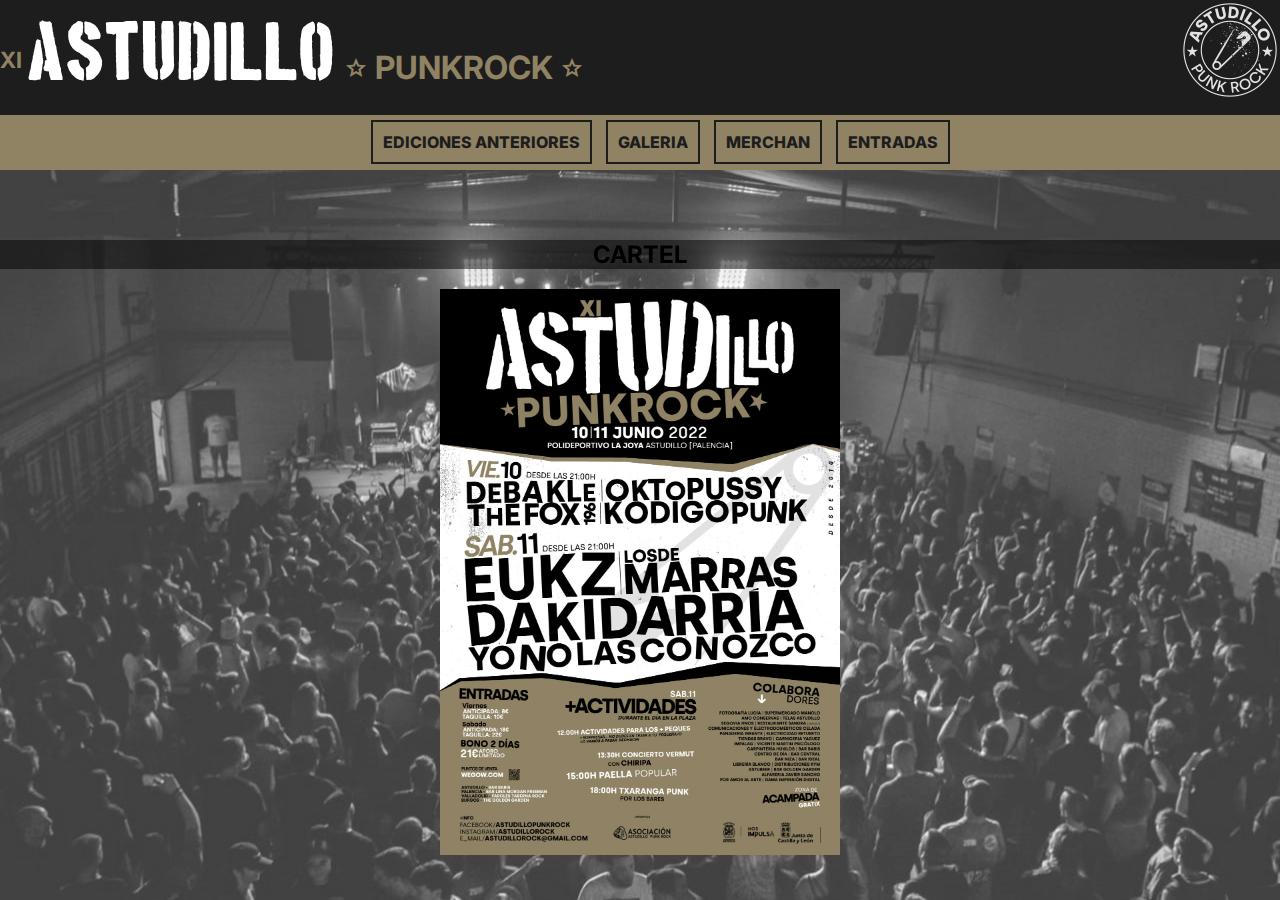
==== index.html @ e781c3c6 "first commit" ====
<!DOCTYPE html>
<html lang="es">
<head>
    <meta charset="UTF-8">
    <meta http-equiv="X-UA-Compatible" content="IE=edge">
    <meta name="viewport" content="width=device-width, initial-scale=1.0">
    <link rel="stylesheet" href="https://fonts.googleapis.com/css2?family=Material+Symbols+Outlined:opsz,wght,FILL,GRAD@48,400,0,0" />
    <link rel="stylesheet" href="style.css">
    <title>Astudillo Punk Rock</title>
</head>
<body>
    <header>
        <h1><sup><small>XI</small></sup> 
            <strong>ASTUDILLO</strong> 
            <span class="material-symbols-outlined">
            star
            </span>
            PUNKROCK
            <span class="material-symbols-outlined">
            star
            </span>
        </h1>
        <img src="sello_blanco.png" alt="Astudillo Punk Rock" id="logoPunkRock">
        <nav>
            <ul>
                <li>EDICIONES ANTERIORES</li>
                <li>GALERIA</li>
                <li>MERCHAN</li>
                <li>ENTRADAS</li>
            </ul>
        </nav>
    </header>
    <div id="fondo"></div>
    <main>
        <section id="cartel">
            <h2>CARTEL</h2>
            <img src="poster_definitivo.jpg" alt="Cartel">
        </section>
        <section id="video1">
            <h2>VIDEO 1</h2>
            <iframe width="1200" height="630" src="https://www.youtube.com/embed/quh9uuJdJRc" title="YouTube video player" frameborder="0" allow="accelerometer; autoplay; clipboard-write; encrypted-media; gyroscope; picture-in-picture" allowfullscreen></iframe>
        </section>
    </main>
    
</body>
</html>
---- style.css ----
@import url('https://fonts.googleapis.com/css2?family=Inter:wght@200;300;400;500;600;800&display=swap');
@font-face {
    font-family: 'boston_trafficregular';
    src: url('boston_traffic-webfont.eot');
    src: url('boston_traffic-webfont.eot?#iefix') format('embedded-opentype'),
         url('boston_traffic-webfont.woff2') format('woff2'),
         url('boston_traffic-webfont.woff') format('woff'),
         url('boston_traffic-webfont.ttf') format('truetype'),
         url('boston_traffic-webfont.svg#boston_trafficregular') format('svg');
    font-weight: normal;
    font-style: normal;
}

body{
    font-family: 'Inter', sans-serif;
}

header{
    background-color: #1D1D1D;
    color: #908364;
    position: fixed;
    top: 0;
    left: 0;
    width: 100%;
    height: 115px;
}
h1>strong{
    color: white;
    font-family: 'boston_trafficregular',sans-serif;
    font-size: 2em;
}
.material-symbols-outlined{
    color: #908364;
}
nav{
    position: fixed;
    top: 115px;
    left: 0;
    width: 100%;
    height: 55px;
    background-color: #908364;
    color: #1D1D1D;
    text-align: center;

}
nav>ul{
    margin: auto;
}
nav>ul>li{
    display: inline-block;
    list-style: none;
    border: solid 2px #1D1D1D;
    padding: 10px;
    margin: 5px;
    font-weight: 800;
}
#logoPunkRock{
    position: fixed;
    top: 0;
    right: 0;
}
#fondo{
    position: fixed;
    top: 170px;
    left: 0;
    width: 100%;
    height: 100%;
    background-image: url("fondo_bn.jpg");
    background-position: center;
    background-repeat: no-repeat;
    background-size: cover;
}
main{
    position: fixed;
    top: 170px;
    left: 0;
    width: 100%;
    height: 100%;
    text-align: center;
    overflow: scroll;
    background-color: rgba(255, 255, 255, 25%);
}
h2{
    background-color: rgba(0, 0, 0, 50%);
}
#cartel{
    position: absolute;
    top: 50px;
    left: 0;
    width: 100%;
}
#cartel>img{
    position: relative;
    width: 400px;
}
#video1{
    position: absolute;
    top: 100%;
    left: 0;
    width: 100%;
    height: 100%;
    text-align: center;
}
#video1>iframe{
    position: absolute;
    top: 30px;
    left: calc(50% - 600px);
}
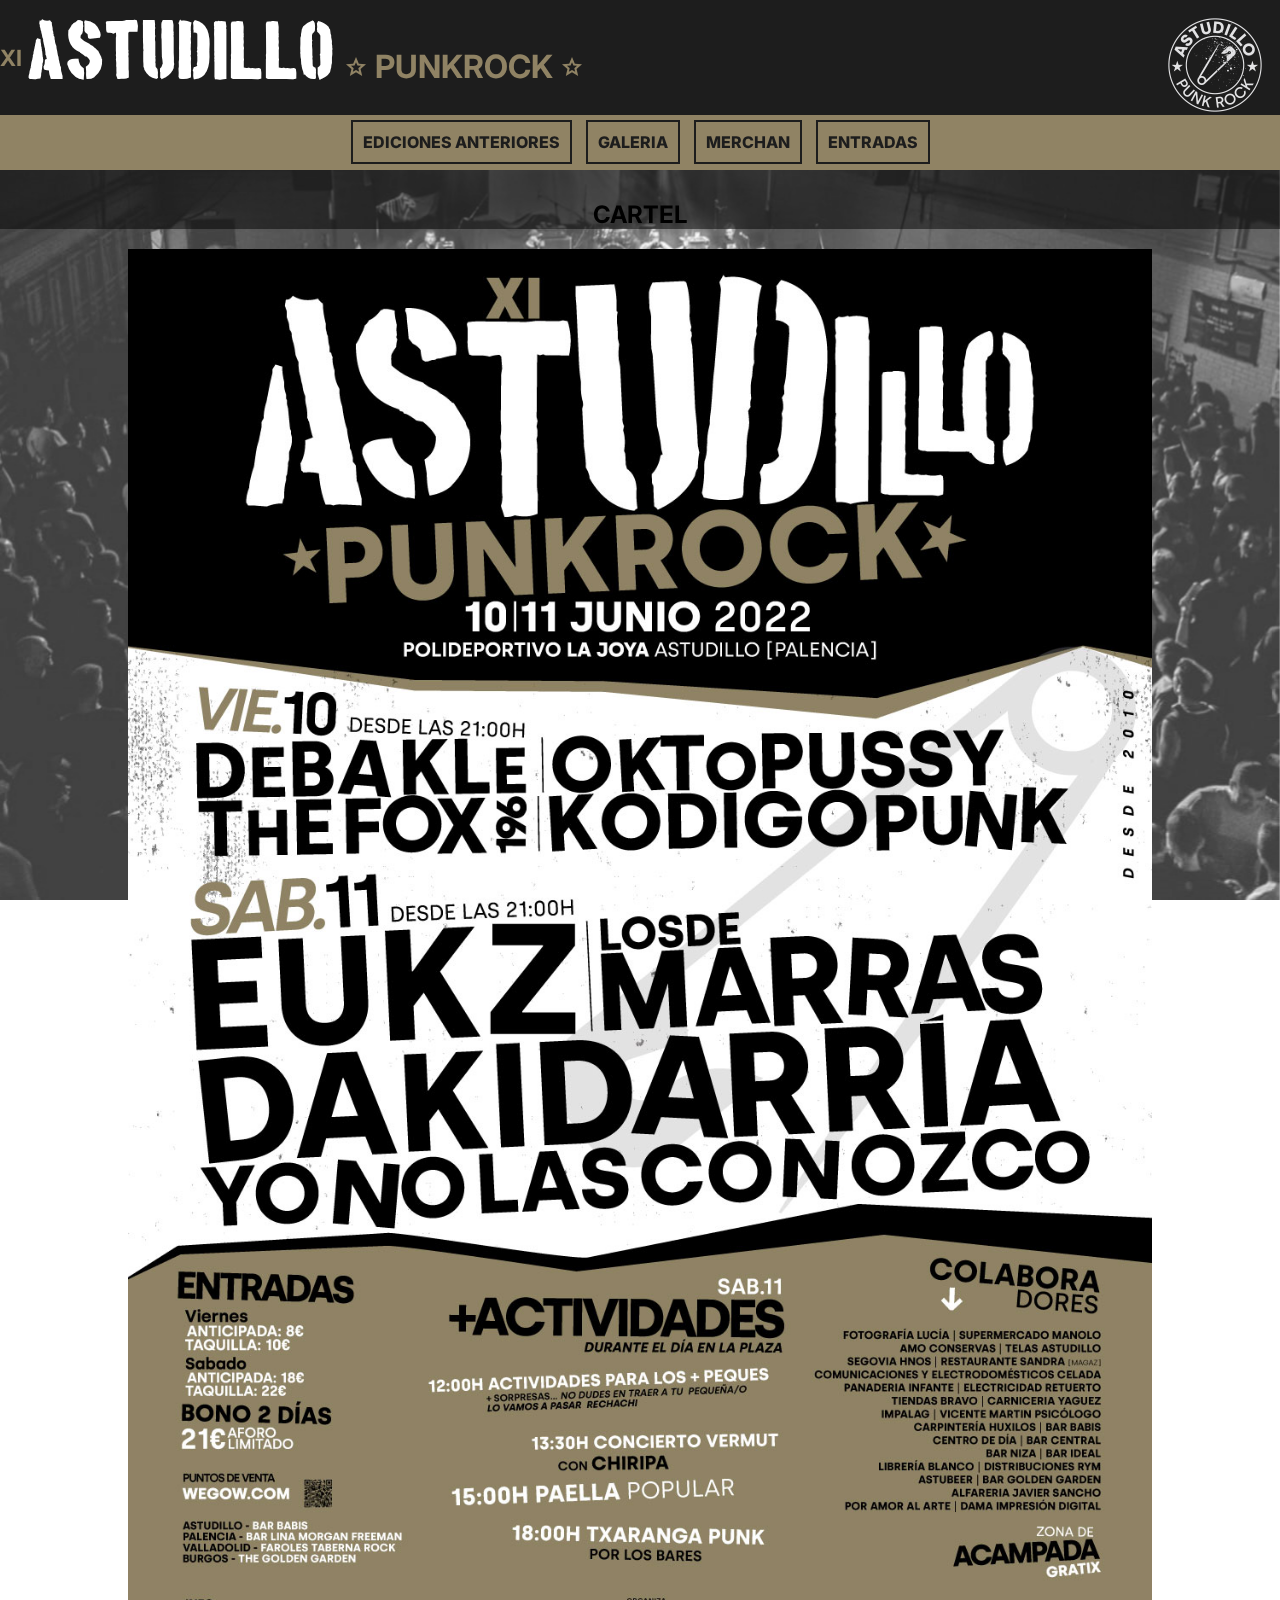
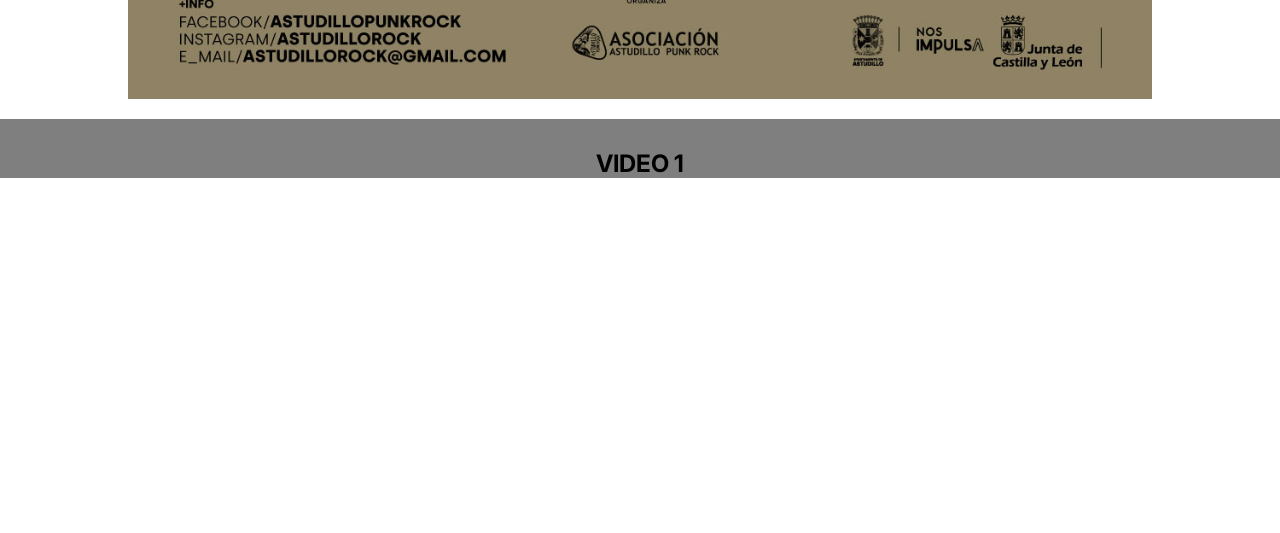
==== commit e3aa3163: "Maquetado v1.1" ====
--- a/index.html
+++ b/index.html
@@ -38,7 +38,7 @@
         </section>
         <section id="video1">
             <h2>VIDEO 1</h2>
-            <iframe width="1200" height="630" src="https://www.youtube.com/embed/quh9uuJdJRc" title="YouTube video player" frameborder="0" allow="accelerometer; autoplay; clipboard-write; encrypted-media; gyroscope; picture-in-picture" allowfullscreen></iframe>
+            <iframe width="560" height="315" src="https://www.youtube.com/embed/quh9uuJdJRc" title="YouTube video player" frameborder="0" allow="accelerometer; autoplay; clipboard-write; encrypted-media; gyroscope; picture-in-picture" allowfullscreen></iframe>
         </section>
     </main>
     
--- a/style.css
+++ b/style.css
@@ -10,7 +10,10 @@
     font-weight: normal;
     font-style: normal;
 }
-
+*{
+    margin: 0;
+    padding: 0;
+}
 body{
     font-family: 'Inter', sans-serif;
 }
@@ -18,11 +21,11 @@
 header{
     background-color: #1D1D1D;
     color: #908364;
-    position: fixed;
-    top: 0;
-    left: 0;
     width: 100%;
-    height: 115px;
+}
+h1{
+    padding-top: 20px;
+    height: 95px;
 }
 h1>strong{
     color: white;
@@ -33,9 +36,6 @@
     color: #908364;
 }
 nav{
-    position: fixed;
-    top: 115px;
-    left: 0;
     width: 100%;
     height: 55px;
     background-color: #908364;
@@ -55,13 +55,13 @@
     font-weight: 800;
 }
 #logoPunkRock{
-    position: fixed;
-    top: 0;
-    right: 0;
+    position: absolute;
+    top: 15px;
+    right: 15px;
 }
 #fondo{
     position: fixed;
-    top: 170px;
+    top: 0px;
     left: 0;
     width: 100%;
     height: 100%;
@@ -69,40 +69,51 @@
     background-position: center;
     background-repeat: no-repeat;
     background-size: cover;
+    z-index: -100;
 }
 main{
-    position: fixed;
-    top: 170px;
-    left: 0;
     width: 100%;
-    height: 100%;
     text-align: center;
-    overflow: scroll;
     background-color: rgba(255, 255, 255, 25%);
 }
+section{
+    display: flex;
+    flex-direction: column;
+    flex-wrap: wrap;
+    justify-content: center;
+    align-items: center;
+}
 h2{
+    padding-top: 30px;
     background-color: rgba(0, 0, 0, 50%);
-}
-#cartel{
-    position: absolute;
-    top: 50px;
-    left: 0;
     width: 100%;
 }
-#cartel>img{
-    position: relative;
-    width: 400px;
+section>img{
+    max-width: 80%;
+    margin: auto;
+    padding: 20px 0;
 }
-#video1{
-    position: absolute;
-    top: 100%;
-    left: 0;
-    width: 100%;
-    height: 100%;
-    text-align: center;
+
+iframe{
+    max-width: 80%;
+    padding: 20px 0;
 }
-#video1>iframe{
-    position: absolute;
-    top: 30px;
-    left: calc(50% - 600px);
-}
+
+@media (max-width: 700px) {
+    header{
+        height: 200px;
+    }
+    nav{
+        display: none;
+    }
+    h1{
+        padding-left: 20px;
+    }
+    h1>strong{
+        display: block;
+    }
+    #logoPunkRock{
+        top: 50px;
+        right: 50px;
+    }
+}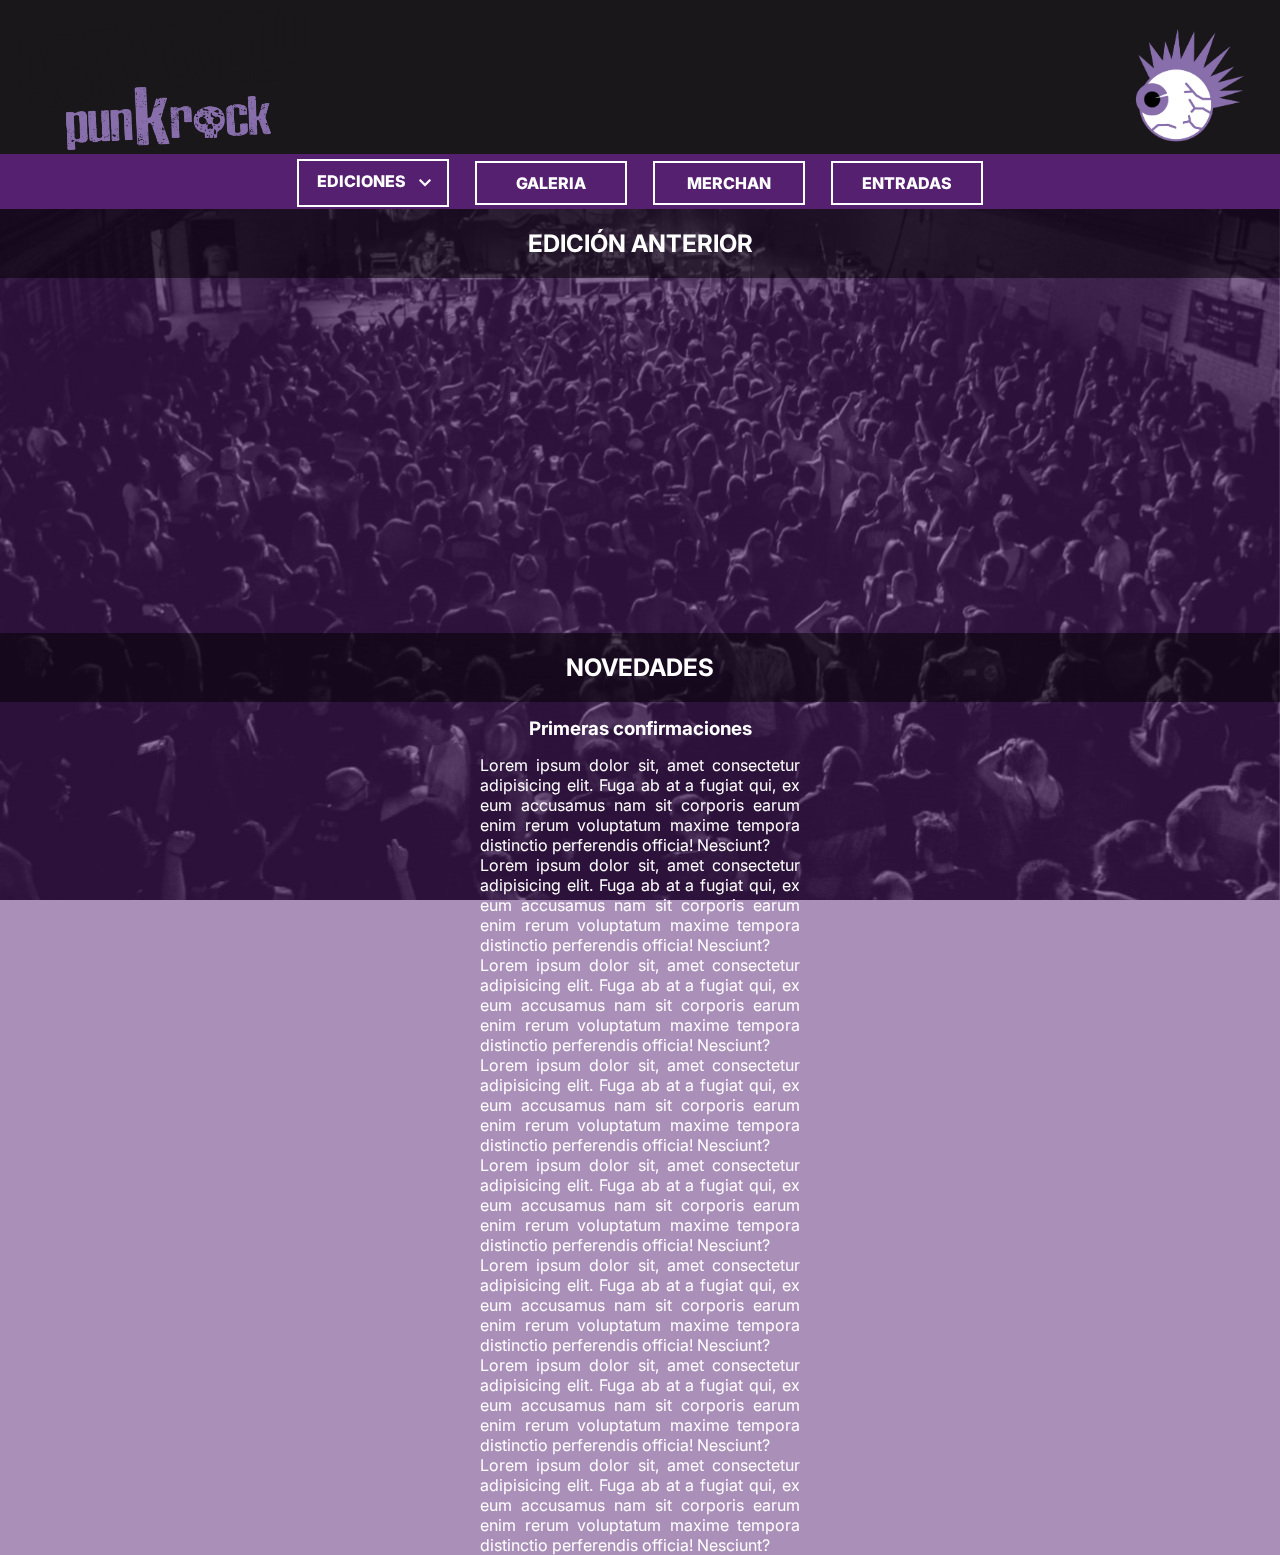
==== commit ad912088: "edicion XII en curso" ====
--- a/index.html
+++ b/index.html
@@ -5,25 +5,30 @@
     <meta http-equiv="X-UA-Compatible" content="IE=edge">
     <meta name="viewport" content="width=device-width, initial-scale=1.0">
     <link rel="stylesheet" href="https://fonts.googleapis.com/css2?family=Material+Symbols+Outlined:opsz,wght,FILL,GRAD@48,400,0,0" />
-    <link rel="stylesheet" href="style.css">
+    <link rel="stylesheet" href="https://fonts.googleapis.com/css2?family=Material+Symbols+Outlined:opsz,wght,FILL,GRAD@48,400,0,0" />
+    <link rel="stylesheet" href="./styles/style.css">
     <title>Astudillo Punk Rock</title>
 </head>
 <body>
     <header>
-        <h1><sup><small>XI</small></sup> 
-            <strong>ASTUDILLO</strong> 
-            <span class="material-symbols-outlined">
-            star
-            </span>
-            PUNKROCK
-            <span class="material-symbols-outlined">
-            star
-            </span>
-        </h1>
-        <img src="sello_blanco.png" alt="Astudillo Punk Rock" id="logoPunkRock">
+        <img src="./img/logo.png" alt="Astudillo Punk Rock" id="letrasPunkRock">
+        <img src="./img/ojo punky.png" alt="Astudillo Punk Rock" id="logoPunkRock">
         <nav>
             <ul>
-                <li>EDICIONES ANTERIORES</li>
+                <li id="editionsItem">
+                    EDICIONES
+                    <span class="material-symbols-outlined expand">
+                        expand_more
+                    </span>
+                    <span class="material-symbols-outlined expand hidden">
+                        expand_less
+                    </span>
+                    <ul id="editionsList">
+                        <li><a href="#"> XII Edición</a></li>
+                        <li><a href="./editions/xiEdition.html"> XI Edición</a></li>
+                        <li><a href="#"> X Edición</a></li>
+                        </ul>
+                </li>
                 <li>GALERIA</li>
                 <li>MERCHAN</li>
                 <li>ENTRADAS</li>
@@ -32,15 +37,24 @@
     </header>
     <div id="fondo"></div>
     <main>
-        <section id="cartel">
-            <h2>CARTEL</h2>
-            <img src="poster_definitivo.jpg" alt="Cartel">
+        <section id="video1">
+            <h2>EDICIÓN ANTERIOR</h2>
+            <iframe width="560" height="315" src="https://www.youtube.com/embed/quh9uuJdJRc" title="YouTube video player" frameborder="0" allow="accelerometer; autoplay; clipboard-write; encrypted-media; gyroscope; picture-in-picture" allowfullscreen></iframe>
         </section>
-        <section id="video1">
-            <h2>VIDEO 1</h2>
-            <iframe width="560" height="315" src="https://www.youtube.com/embed/quh9uuJdJRc" title="YouTube video player" frameborder="0" allow="accelerometer; autoplay; clipboard-write; encrypted-media; gyroscope; picture-in-picture" allowfullscreen></iframe>
+        <section id="news">
+            <h2>NOVEDADES</h2>
+            <h3>Primeras confirmaciones</h3>
+            <p>Lorem ipsum dolor sit, amet consectetur adipisicing elit. Fuga ab at a fugiat qui, ex eum accusamus nam sit corporis earum enim rerum voluptatum maxime tempora distinctio perferendis officia! Nesciunt?</p>
+            <p>Lorem ipsum dolor sit, amet consectetur adipisicing elit. Fuga ab at a fugiat qui, ex eum accusamus nam sit corporis earum enim rerum voluptatum maxime tempora distinctio perferendis officia! Nesciunt?</p>
+            <p>Lorem ipsum dolor sit, amet consectetur adipisicing elit. Fuga ab at a fugiat qui, ex eum accusamus nam sit corporis earum enim rerum voluptatum maxime tempora distinctio perferendis officia! Nesciunt?</p>
+            <p>Lorem ipsum dolor sit, amet consectetur adipisicing elit. Fuga ab at a fugiat qui, ex eum accusamus nam sit corporis earum enim rerum voluptatum maxime tempora distinctio perferendis officia! Nesciunt?</p>
+            <p>Lorem ipsum dolor sit, amet consectetur adipisicing elit. Fuga ab at a fugiat qui, ex eum accusamus nam sit corporis earum enim rerum voluptatum maxime tempora distinctio perferendis officia! Nesciunt?</p>
+            <p>Lorem ipsum dolor sit, amet consectetur adipisicing elit. Fuga ab at a fugiat qui, ex eum accusamus nam sit corporis earum enim rerum voluptatum maxime tempora distinctio perferendis officia! Nesciunt?</p>
+            <p>Lorem ipsum dolor sit, amet consectetur adipisicing elit. Fuga ab at a fugiat qui, ex eum accusamus nam sit corporis earum enim rerum voluptatum maxime tempora distinctio perferendis officia! Nesciunt?</p>
+            <p>Lorem ipsum dolor sit, amet consectetur adipisicing elit. Fuga ab at a fugiat qui, ex eum accusamus nam sit corporis earum enim rerum voluptatum maxime tempora distinctio perferendis officia! Nesciunt?</p>
         </section>
     </main>
     
+    <script src="./js/action.js"></script>
 </body>
 </html>--- a/styles/style.css
+++ b/styles/style.css
@@ -0,0 +1,154 @@
+@import url('https://fonts.googleapis.com/css2?family=Inter:wght@200;300;400;500;600;800&display=swap');
+@font-face {
+    font-family: 'boston_trafficregular';
+    src: url('../fonts/boston_traffic-webfont.woff') format('woff');
+    font-weight: normal;
+    font-style: normal;
+}
+*{
+    margin: 0;
+    padding: 0;
+}
+body{
+    font-family: 'Inter', sans-serif;
+}
+
+header{
+    background-color: rgb(26, 23, 27);
+    color: #562071;
+    width: 100%;
+}
+#letrasPunkRock{
+    height: 150px;
+}
+nav{
+    width: 100%;
+    height: 55px;
+    background-color: #562071;
+    color: white;
+    text-align: center;
+
+}
+nav>ul{
+    display: flex;
+    gap: 1rem;
+    list-style: none;
+    align-items: center;
+    justify-content: center;
+}
+nav>ul>li{
+    border: solid 2px white;
+    padding: 10px;
+    margin: 5px;
+    width: 10%;
+    font-weight: 800;
+    cursor: pointer;
+}
+.expand{
+    float: right;
+    color: white
+}
+#editionsItem{
+    position: relative;
+}
+li>ul{ 
+    background-color: #562071;
+    padding: 0 2px 0 2px;
+    opacity: 50%;
+    width: 100%;
+    position: absolute;
+    left: -3px;
+    top: 105%;
+    display: none;
+    list-style: none;
+}
+.showMenu{
+    display: block;
+}
+.hidden{
+    display: none;
+}
+#editionsList>li{
+    padding: 2px;
+    border: solid 1px white;
+}
+
+a{
+    color: white;
+    text-decoration: none;
+}
+
+#logoPunkRock{
+    position: absolute;
+    top: 15px;
+    right: 15px;
+    width: 150px;
+}
+#fondo{
+    position: fixed;
+    top: 0px;
+    left: 0;
+    width: 100%;
+    height: 100%;
+    background-image: url("../img/fondo_bn.jpg");
+    background-position: center;
+    background-repeat: no-repeat;
+    background-size: cover;
+    z-index: -100;
+}
+main{
+    width: 100%;
+    text-align: center;
+    background-color: rgba(86, 32, 113, 50%);
+}
+section{
+    display: flex;
+    flex-direction: column;
+    flex-wrap: wrap;
+    justify-content: center;
+    align-items: center;
+}
+h2{
+    padding: 20px 0;
+    background-color: rgba(0, 0, 0, 50%);
+    width: 100%;
+    color: white;
+}
+section>img{
+    max-width: 80%;
+    margin: auto;
+    padding: 20px 0;
+}
+
+iframe{
+    max-width: 80%;
+    padding: 20px 0;
+}
+h3{
+    color: white;
+    padding: 15px 0;
+}
+p{
+    color: white;
+    text-align: justify;
+    width: 25%;
+}
+@media (max-width: 700px) {
+    header{
+        height: 150px;
+    }
+    nav{
+        display: none;
+    }
+    h1{
+        padding-left: 20px;
+        font-size: 1.5em;
+    }
+    h1>strong{
+        display: block;
+    }
+    #logoPunkRock{
+        top: 20px;
+        right: 20px;
+    }
+}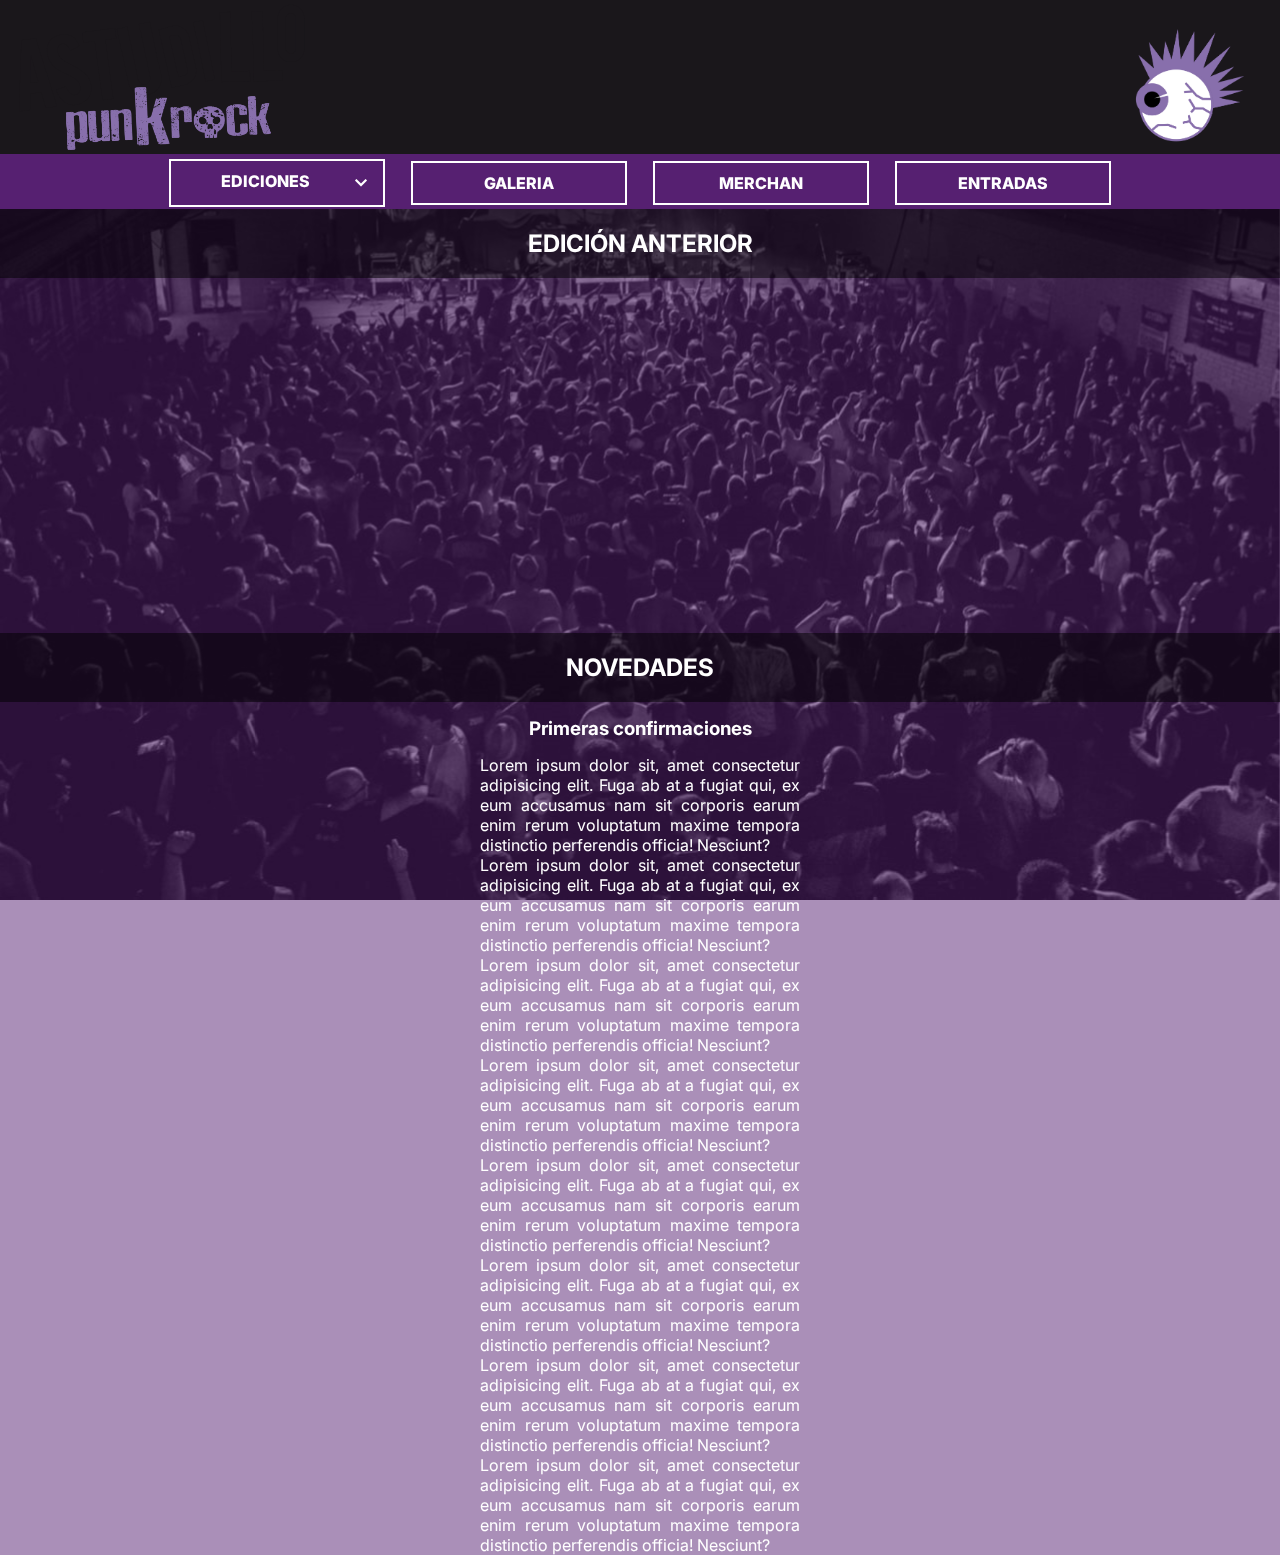
==== commit dccffb03: "Faltan imagenes para la galería" ====
--- a/index.html
+++ b/index.html
@@ -4,7 +4,6 @@
     <meta charset="UTF-8">
     <meta http-equiv="X-UA-Compatible" content="IE=edge">
     <meta name="viewport" content="width=device-width, initial-scale=1.0">
-    <link rel="stylesheet" href="https://fonts.googleapis.com/css2?family=Material+Symbols+Outlined:opsz,wght,FILL,GRAD@48,400,0,0" />
     <link rel="stylesheet" href="https://fonts.googleapis.com/css2?family=Material+Symbols+Outlined:opsz,wght,FILL,GRAD@48,400,0,0" />
     <link rel="stylesheet" href="./styles/style.css">
     <title>Astudillo Punk Rock</title>
@@ -14,7 +13,7 @@
         <img src="./img/logo.png" alt="Astudillo Punk Rock" id="letrasPunkRock">
         <img src="./img/ojo punky.png" alt="Astudillo Punk Rock" id="logoPunkRock">
         <nav>
-            <ul>
+            <ul id="menu">
                 <li id="editionsItem">
                     EDICIONES
                     <span class="material-symbols-outlined expand">
@@ -29,10 +28,19 @@
                         <li><a href="#"> X Edición</a></li>
                         </ul>
                 </li>
-                <li>GALERIA</li>
+                <li><a href="./gallerys/xiGallery.html">GALERIA</a></li>
                 <li>MERCHAN</li>
                 <li>ENTRADAS</li>
             </ul>
+            <div class="menuIcon">
+                <span id="openMenu" class="material-symbols-outlined spanIcon toggleMenu">
+                    menu
+                </span>
+                <span id="closeMenu" class="material-symbols-outlined toggleMenu">
+                    close
+                </span>
+            </div>
+
         </nav>
     </header>
     <div id="fondo"></div>
--- a/styles/style.css
+++ b/styles/style.css
@@ -27,7 +27,6 @@
     background-color: #562071;
     color: white;
     text-align: center;
-
 }
 nav>ul{
     display: flex;
@@ -40,9 +39,12 @@
     border: solid 2px white;
     padding: 10px;
     margin: 5px;
-    width: 10%;
+    width: 15%;
     font-weight: 800;
     cursor: pointer;
+}
+.menuIcon span{
+    display: none;
 }
 .expand{
     float: right;
@@ -133,12 +135,55 @@
     text-align: justify;
     width: 25%;
 }
-@media (max-width: 700px) {
+@media (max-width: 780px) {
     header{
         height: 150px;
     }
     nav{
+        width: 100%;
+        height: 0;
+        background-color: transparent;
+    }
+    nav>ul{
         display: none;
+        position: fixed;
+        top: 40px;
+        left: 0;
+        width: 33%;
+        background-color: #562071;
+    }
+    nav>ul>li{
+        position: relative;
+        width: 75%;
+        font-size: small;
+        border: none;
+        text-decoration: underline;
+        text-align: left;
+    }
+    nav>ul>li>ul{
+        position: fixed;
+        top: 40px;
+        left: 33%;
+        width: 25%;
+        text-align: center;
+        background-color: #562071;
+        opacity: 100%;
+    }
+
+    .menuIcon{
+        position: fixed;
+        top: 0;
+        left: 0;
+        width: 100%;
+        height: 40px;
+        background-color: rgb(26, 23, 27);
+    }
+    .spanIcon{
+        display: block !important;
+        position: fixed;
+        top: 10px;
+        right: 10px;
+        cursor: pointer;
     }
     h1{
         padding-left: 20px;
